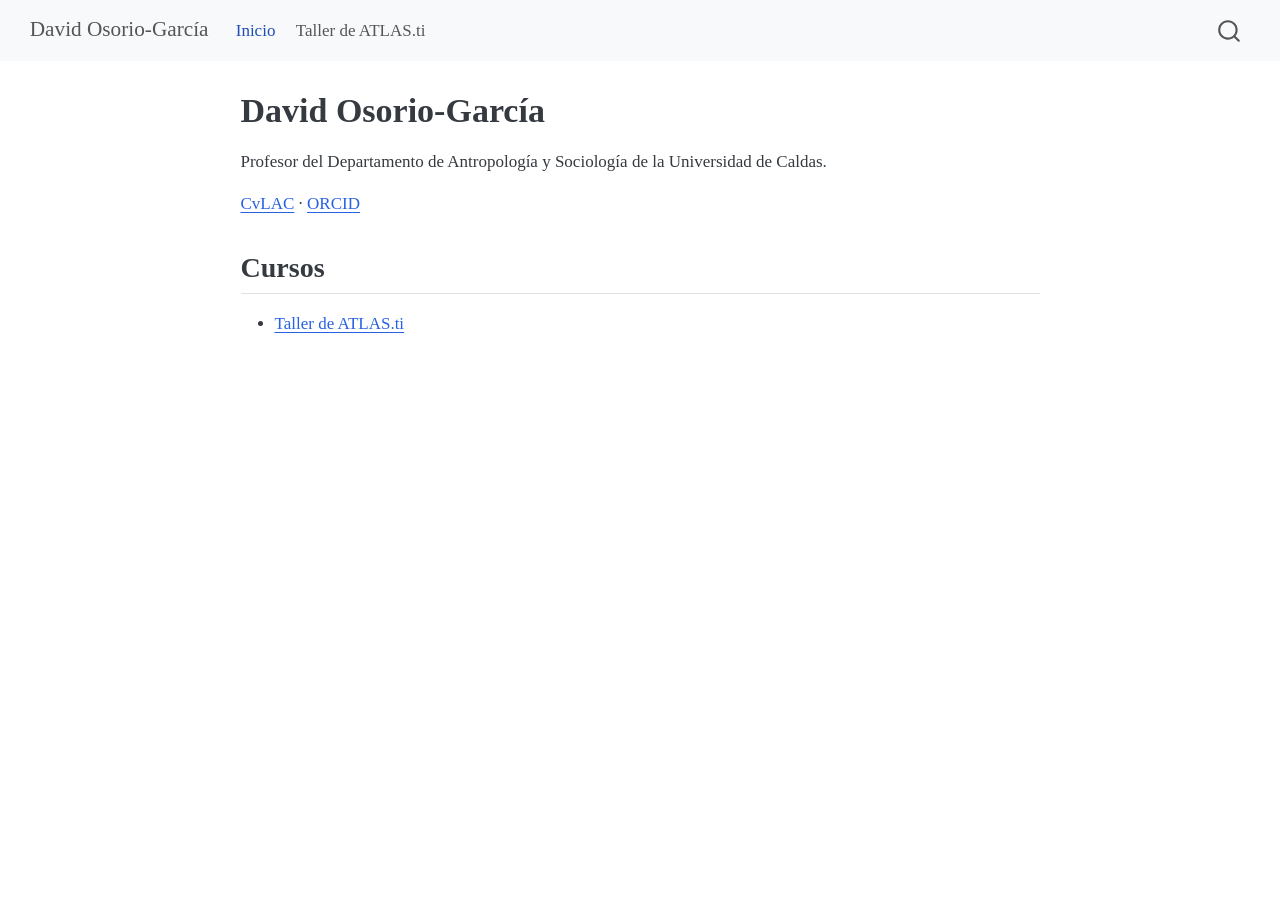
==== docs/index.html @ a3dd9631 "Sitio inicial: inicio, taller de ATLAS.ti, edición UTP 2026 y ejercicio de codificación Co-Authored-" ====
<!DOCTYPE html>
<html xmlns="http://www.w3.org/1999/xhtml" lang="es" xml:lang="es"><head>

<meta charset="utf-8">
<meta name="generator" content="quarto-1.10.20">

<meta name="viewport" content="width=device-width, initial-scale=1.0, user-scalable=yes">


<title>David Osorio-García</title>
<style>
/* Default styles provided by pandoc.
** See https://pandoc.org/MANUAL.html#variables-for-html for config info.
*/
span.smallcaps{font-variant: small-caps;}
div.columns{display: flex; gap: 1.5em;}
div.column{flex: auto;}
@media screen {
div.columns{gap: min(4vw, 1.5em);}
div.column{overflow-x: auto;}
}
div.hanging-indent{margin-left: 1.5em; text-indent: -1.5em;}
ul.task-list{list-style: none;}
ul.task-list li input[type="checkbox"] {
  width: 0.8em;
  margin: 0 0.8em 0.2em -1em; /* quarto-specific, see https://github.com/quarto-dev/quarto-cli/issues/4556 */ 
  vertical-align: middle;
}
</style>


<script src="site_libs/quarto-nav/quarto-nav.js"></script>
<script src="site_libs/quarto-nav/headroom.min.js"></script>
<script src="site_libs/clipboard/clipboard.min.js"></script>
<script src="site_libs/quarto-search/autocomplete.umd.js"></script>
<script src="site_libs/quarto-search/fuse.min.js"></script>
<script src="site_libs/quarto-search/quarto-search.js"></script>
<meta name="quarto:offset" content="./">
<script src="site_libs/quarto-html/quarto.js" type="module"></script>
<script src="site_libs/quarto-html/tabsets/tabsets.js" type="module"></script>
<script src="site_libs/quarto-html/popper.min.js"></script>
<script src="site_libs/quarto-html/tippy.umd.min.js"></script>
<script src="site_libs/quarto-html/anchor.min.js"></script>
<link href="site_libs/quarto-html/tippy.css" rel="stylesheet">
<link href="site_libs/quarto-html/quarto-syntax-highlighting-17888a1159294d3eb470f19f6f52f5a5.css" rel="stylesheet" id="quarto-text-highlighting-styles">
<script src="site_libs/bootstrap/bootstrap.min.js"></script>
<link href="site_libs/bootstrap/bootstrap-icons.css" rel="stylesheet">
<link href="site_libs/bootstrap/bootstrap-c2f0bb6001af87c2afec5b19ab475c8c.min.css" rel="stylesheet" append-hash="true" id="quarto-bootstrap" data-mode="light">
<script id="quarto-search-options" type="application/json">{
  "location": "navbar",
  "copy-button": false,
  "collapse-after": 3,
  "panel-placement": "end",
  "type": "overlay",
  "limit": 50,
  "keyboard-shortcut": [
    "f",
    "/",
    "s"
  ],
  "show-item-context": false,
  "language": {
    "search-no-results-text": "No se han encontrado resultados",
    "search-matching-documents-text": "documentos encontrados",
    "search-copy-link-title": "Copiar el enlace en la búsqueda",
    "search-hide-matches-text": "Ocultar resultados adicionales",
    "search-more-match-text": "resultado adicional en este documento",
    "search-more-matches-text": "resultados adicionales en este documento",
    "search-clear-button-title": "Borrar",
    "search-text-placeholder": "",
    "search-detached-cancel-button-title": "Cancelar",
    "search-submit-button-title": "Enviar",
    "search-label": "Buscar"
  }
}</script>


</head>

<body class="nav-fixed fullcontent quarto-light">

<div id="quarto-search-results"></div>
  <header id="quarto-header" class="headroom fixed-top">
    <nav class="navbar navbar-expand-lg " data-bs-theme="dark">
      <div class="navbar-container container-fluid">
      <div class="navbar-brand-container mx-auto">
    <a class="navbar-brand" href="./index.html">
    <span class="navbar-title">David Osorio-García</span>
    </a>
  </div>
            <div id="quarto-search" class="" title="Buscar"></div>
          <button class="navbar-toggler" type="button" data-bs-toggle="collapse" data-bs-target="#navbarCollapse" aria-controls="navbarCollapse" role="menu" aria-expanded="false" aria-label="Navegación de palanca" onclick="if (window.quartoToggleHeadroom) { window.quartoToggleHeadroom(); }">
  <span class="navbar-toggler-icon"></span>
</button>
          <div class="collapse navbar-collapse" id="navbarCollapse">
            <ul class="navbar-nav navbar-nav-scroll me-auto">
  <li class="nav-item">
    <a class="nav-link active" href="./index.html" aria-current="page"> 
<span class="menu-text">Inicio</span></a>
  </li>  
  <li class="nav-item">
    <a class="nav-link" href="./atlasti/index.html"> 
<span class="menu-text">Taller de ATLAS.ti</span></a>
  </li>  
</ul>
          </div> <!-- /navcollapse -->
            <div class="quarto-navbar-tools">
</div>
      </div> <!-- /container-fluid -->
    </nav>
</header>
<!-- content -->
<div id="quarto-content" class="quarto-container page-columns page-rows-contents page-layout-article page-navbar">
<!-- sidebar -->
<!-- margin-sidebar -->
    
<!-- main -->
<main class="content" id="quarto-document-content">

<header id="title-block-header" class="quarto-title-block default">
<div class="quarto-title">
<h1 class="title">David Osorio-García</h1>
</div>



<div class="quarto-title-meta">

    
  
    
  </div>
  


</header>


<p>Profesor del Departamento de Antropología y Sociología de la Universidad de Caldas.</p>
<p><a href="https://scienti.minciencias.gov.co/cvlac/visualizador/generarCurriculoCv.do?cod_rh=0001462663">CvLAC</a> · <a href="https://orcid.org/0000-0002-9944-364X">ORCID</a></p>
<section id="cursos" class="level2">
<h2 class="anchored" data-anchor-id="cursos">Cursos</h2>
<ul>
<li><a href="./atlasti/index.html">Taller de ATLAS.ti</a></li>
</ul>


</section>

</main> <!-- /main -->
<script id="quarto-html-after-body" type="application/javascript">
  window.document.addEventListener("DOMContentLoaded", function (event) {
    const icon = "";
    const anchorJS = new window.AnchorJS();
    anchorJS.options = {
      placement: 'right',
      icon: icon
    };
    anchorJS.add('.anchored');
    const isCodeAnnotation = (el) => {
      for (const clz of el.classList) {
        if (clz.startsWith('code-annotation-')) {                     
          return true;
        }
      }
      return false;
    }
    const onCopySuccess = function(e) {
      // button target
      const button = e.trigger;
      // don't keep focus
      button.blur();
      // flash "checked"
      button.classList.add('code-copy-button-checked');
      var currentTitle = button.getAttribute("title");
      button.setAttribute("title", "Copiado");
      let tooltip;
      if (window.bootstrap) {
        button.setAttribute("data-bs-toggle", "tooltip");
        button.setAttribute("data-bs-placement", "left");
        button.setAttribute("data-bs-title", "Copiado");
        tooltip = new bootstrap.Tooltip(button, 
          { trigger: "manual", 
            customClass: "code-copy-button-tooltip",
            offset: [0, -8]});
        tooltip.show();    
      }
      setTimeout(function() {
        if (tooltip) {
          tooltip.hide();
          button.removeAttribute("data-bs-title");
          button.removeAttribute("data-bs-toggle");
          button.removeAttribute("data-bs-placement");
        }
        button.setAttribute("title", currentTitle);
        button.classList.remove('code-copy-button-checked');
      }, 1000);
      // clear code selection
      e.clearSelection();
    }
    const getTextToCopy = function(trigger) {
      const outerScaffold = trigger.parentElement.cloneNode(true);
      const codeEl = outerScaffold.querySelector('code');
      for (const childEl of codeEl.children) {
        if (isCodeAnnotation(childEl)) {
          childEl.remove();
        }
      }
      return codeEl.innerText;
    }
    const clipboard = new window.ClipboardJS('.code-copy-button:not([data-in-quarto-modal])', {
      text: getTextToCopy
    });
    clipboard.on('success', onCopySuccess);
    if (window.document.getElementById('quarto-embedded-source-code-modal')) {
      const clipboardModal = new window.ClipboardJS('.code-copy-button[data-in-quarto-modal]', {
        text: getTextToCopy,
        container: window.document.getElementById('quarto-embedded-source-code-modal')
      });
      clipboardModal.on('success', onCopySuccess);
    }
      var localhostRegex = new RegExp(/^(?:http|https):\/\/localhost\:?[0-9]*\//);
      var mailtoRegex = new RegExp(/^mailto:/);
        var filterRegex = new RegExp("https:\/\/davidosoriogarcia\.github\.io");
      var isInternal = (href) => {
          return filterRegex.test(href) || localhostRegex.test(href) || mailtoRegex.test(href);
      }
      // Inspect non-navigation links and adorn them if external
     var links = window.document.querySelectorAll('a[href]:not(.nav-link):not(.navbar-brand):not(.toc-action):not(.sidebar-link):not(.sidebar-item-toggle):not(.pagination-link):not(.no-external):not([aria-hidden]):not(.dropdown-item):not(.quarto-navigation-tool):not(.about-link)');
      for (var i=0; i<links.length; i++) {
        const link = links[i];
        if (!isInternal(link.href)) {
          // undo the damage that might have been done by quarto-nav.js in the case of
          // links that we want to consider external
          if (link.dataset.originalHref !== undefined) {
            link.href = link.dataset.originalHref;
          }
        }
      }
    function tippyHover(el, contentFn, onTriggerFn, onUntriggerFn) {
      const config = {
        allowHTML: true,
        maxWidth: 500,
        delay: 100,
        arrow: false,
        appendTo: function(el) {
            return el.parentElement;
        },
        interactive: true,
        interactiveBorder: 10,
        theme: 'quarto',
        placement: 'bottom-start',
      };
      if (contentFn) {
        config.content = contentFn;
      }
      if (onTriggerFn) {
        config.onTrigger = onTriggerFn;
      }
      if (onUntriggerFn) {
        config.onUntrigger = onUntriggerFn;
      }
      window.tippy(el, config); 
    }
    const noterefs = window.document.querySelectorAll('a[role="doc-noteref"]');
    for (var i=0; i<noterefs.length; i++) {
      const ref = noterefs[i];
      tippyHover(ref, function() {
        // use id or data attribute instead here
        let href = ref.getAttribute('data-footnote-href') || ref.getAttribute('href');
        try { href = new URL(href).hash; } catch {}
        const id = href.replace(/^#\/?/, "");
        const note = window.document.getElementById(id);
        if (note) {
          return note.innerHTML;
        } else {
          return "";
        }
      });
    }
    const xrefs = window.document.querySelectorAll('a.quarto-xref');
    const processXRef = (id, note) => {
      // Strip column container classes
      const stripColumnClz = (el) => {
        el.classList.remove("page-full", "page-columns");
        if (el.children) {
          for (const child of el.children) {
            stripColumnClz(child);
          }
        }
      }
      stripColumnClz(note)
      if (id === null || id.startsWith('sec-')) {
        // Special case sections, only their first couple elements
        const container = document.createElement("div");
        if (note.children && note.children.length > 2) {
          container.appendChild(note.children[0].cloneNode(true));
          for (let i = 1; i < note.children.length; i++) {
            const child = note.children[i];
            if (child.tagName === "P" && child.innerText === "") {
              continue;
            } else {
              container.appendChild(child.cloneNode(true));
              break;
            }
          }
          if (window.Quarto?.typesetMath) {
            window.Quarto.typesetMath(container);
          }
          return container.innerHTML
        } else {
          if (window.Quarto?.typesetMath) {
            window.Quarto.typesetMath(note);
          }
          return note.innerHTML;
        }
      } else {
        // Remove any anchor links if they are present
        const anchorLink = note.querySelector('a.anchorjs-link');
        if (anchorLink) {
          anchorLink.remove();
        }
        if (window.Quarto?.typesetMath) {
          window.Quarto.typesetMath(note);
        }
        if (note.classList.contains("callout")) {
          return note.outerHTML;
        } else {
          return note.innerHTML;
        }
      }
    }
    for (var i=0; i<xrefs.length; i++) {
      const xref = xrefs[i];
      tippyHover(xref, undefined, function(instance) {
        instance.disable();
        let url = xref.getAttribute('href');
        let hash = undefined; 
        if (url.startsWith('#')) {
          hash = url;
        } else {
          try { hash = new URL(url).hash; } catch {}
        }
        if (hash) {
          const id = hash.replace(/^#\/?/, "");
          const note = window.document.getElementById(id);
          if (note !== null) {
            try {
              const html = processXRef(id, note.cloneNode(true));
              instance.setContent(html);
            } finally {
              instance.enable();
              instance.show();
            }
          } else {
            // See if we can fetch this
            fetch(url.split('#')[0])
            .then(res => res.text())
            .then(html => {
              const parser = new DOMParser();
              const htmlDoc = parser.parseFromString(html, "text/html");
              const note = htmlDoc.getElementById(id);
              if (note !== null) {
                const html = processXRef(id, note);
                instance.setContent(html);
              } 
            }).finally(() => {
              instance.enable();
              instance.show();
            });
          }
        } else {
          // See if we can fetch a full url (with no hash to target)
          // This is a special case and we should probably do some content thinning / targeting
          fetch(url)
          .then(res => res.text())
          .then(html => {
            const parser = new DOMParser();
            const htmlDoc = parser.parseFromString(html, "text/html");
            const note = htmlDoc.querySelector('main.content');
            if (note !== null) {
              // This should only happen for chapter cross references
              // (since there is no id in the URL)
              // remove the first header
              if (note.children.length > 0 && note.children[0].tagName === "HEADER") {
                note.children[0].remove();
              }
              const html = processXRef(null, note);
              instance.setContent(html);
            } 
          }).finally(() => {
            instance.enable();
            instance.show();
          });
        }
      }, function(instance) {
      });
    }
        let selectedAnnoteEl;
        const selectorForAnnotation = ( cell, annotation) => {
          let cellAttr = 'data-code-cell="' + cell + '"';
          let lineAttr = 'data-code-annotation="' +  annotation + '"';
          const selector = 'span[' + cellAttr + '][' + lineAttr + ']';
          return selector;
        }
        const selectCodeLines = (annoteEl) => {
          const doc = window.document;
          const targetCell = annoteEl.getAttribute("data-target-cell");
          const targetAnnotation = annoteEl.getAttribute("data-target-annotation");
          const annoteSpan = window.document.querySelector(selectorForAnnotation(targetCell, targetAnnotation));
          const lines = annoteSpan.getAttribute("data-code-lines").split(",");
          const lineIds = lines.map((line) => {
            return targetCell + "-" + line;
          })
          let top = null;
          let height = null;
          let parent = null;
          if (lineIds.length > 0) {
              //compute the position of the single el (top and bottom and make a div)
              const el = window.document.getElementById(lineIds[0]);
              top = el.offsetTop;
              height = el.offsetHeight;
              parent = el.parentElement.parentElement;
            if (lineIds.length > 1) {
              const lastEl = window.document.getElementById(lineIds[lineIds.length - 1]);
              const bottom = lastEl.offsetTop + lastEl.offsetHeight;
              height = bottom - top;
            }
            if (top !== null && height !== null && parent !== null) {
              // cook up a div (if necessary) and position it 
              let div = window.document.getElementById("code-annotation-line-highlight");
              if (div === null) {
                div = window.document.createElement("div");
                div.setAttribute("id", "code-annotation-line-highlight");
                div.style.position = 'absolute';
                parent.appendChild(div);
              }
              div.style.top = top - 2 + "px";
              div.style.height = height + 4 + "px";
              div.style.left = 0;
              let gutterDiv = window.document.getElementById("code-annotation-line-highlight-gutter");
              if (gutterDiv === null) {
                gutterDiv = window.document.createElement("div");
                gutterDiv.setAttribute("id", "code-annotation-line-highlight-gutter");
                gutterDiv.style.position = 'absolute';
                const codeCell = window.document.getElementById(targetCell);
                const gutter = codeCell.querySelector('.code-annotation-gutter');
                gutter.appendChild(gutterDiv);
              }
              gutterDiv.style.top = top - 2 + "px";
              gutterDiv.style.height = height + 4 + "px";
            }
            selectedAnnoteEl = annoteEl;
          }
        };
        const unselectCodeLines = () => {
          const elementsIds = ["code-annotation-line-highlight", "code-annotation-line-highlight-gutter"];
          elementsIds.forEach((elId) => {
            const div = window.document.getElementById(elId);
            if (div) {
              div.remove();
            }
          });
          selectedAnnoteEl = undefined;
        };
          // Handle positioning of the toggle
      window.addEventListener(
        "resize",
        throttle(() => {
          elRect = undefined;
          if (selectedAnnoteEl) {
            selectCodeLines(selectedAnnoteEl);
          }
        }, 10)
      );
      function throttle(fn, ms) {
      let throttle = false;
      let timer;
        return (...args) => {
          if(!throttle) { // first call gets through
              fn.apply(this, args);
              throttle = true;
          } else { // all the others get throttled
              if(timer) clearTimeout(timer); // cancel #2
              timer = setTimeout(() => {
                fn.apply(this, args);
                timer = throttle = false;
              }, ms);
          }
        };
      }
        // Attach click handler to the DT
        const annoteDls = window.document.querySelectorAll('dt[data-target-cell]');
        for (const annoteDlNode of annoteDls) {
          annoteDlNode.addEventListener('click', (event) => {
            const clickedEl = event.target;
            if (clickedEl !== selectedAnnoteEl) {
              unselectCodeLines();
              const activeEl = window.document.querySelector('dt[data-target-cell].code-annotation-active');
              if (activeEl) {
                activeEl.classList.remove('code-annotation-active');
              }
              selectCodeLines(clickedEl);
              clickedEl.classList.add('code-annotation-active');
            } else {
              // Unselect the line
              unselectCodeLines();
              clickedEl.classList.remove('code-annotation-active');
            }
          });
        }
    const findCites = (el) => {
      const parentEl = el.parentElement;
      if (parentEl) {
        const cites = parentEl.dataset.cites;
        if (cites) {
          return {
            el,
            cites: cites.split(' ')
          };
        } else {
          return findCites(el.parentElement)
        }
      } else {
        return undefined;
      }
    };
    var bibliorefs = window.document.querySelectorAll('a[role="doc-biblioref"]');
    for (var i=0; i<bibliorefs.length; i++) {
      const ref = bibliorefs[i];
      const citeInfo = findCites(ref);
      if (citeInfo) {
        tippyHover(citeInfo.el, function() {
          var popup = window.document.createElement('div');
          citeInfo.cites.forEach(function(cite) {
            var citeDiv = window.document.createElement('div');
            citeDiv.classList.add('hanging-indent');
            citeDiv.classList.add('csl-entry');
            var biblioDiv = window.document.getElementById('ref-' + cite);
            if (biblioDiv) {
              citeDiv.innerHTML = biblioDiv.innerHTML;
            }
            popup.appendChild(citeDiv);
          });
          return popup.innerHTML;
        });
      }
    }
  });
  </script>
</div> <!-- /content -->




</body></html>
---- docs/site_libs/quarto-html/tippy.css ----
.tippy-box[data-animation=fade][data-state=hidden]{opacity:0}[data-tippy-root]{max-width:calc(100vw - 10px)}.tippy-box{position:relative;background-color:#333;color:#fff;border-radius:4px;font-size:14px;line-height:1.4;white-space:normal;outline:0;transition-property:transform,visibility,opacity}.tippy-box[data-placement^=top]>.tippy-arrow{bottom:0}.tippy-box[data-placement^=top]>.tippy-arrow:before{bottom:-7px;left:0;border-width:8px 8px 0;border-top-color:initial;transform-origin:center top}.tippy-box[data-placement^=bottom]>.tippy-arrow{top:0}.tippy-box[data-placement^=bottom]>.tippy-arrow:before{top:-7px;left:0;border-width:0 8px 8px;border-bottom-color:initial;transform-origin:center bottom}.tippy-box[data-placement^=left]>.tippy-arrow{right:0}.tippy-box[data-placement^=left]>.tippy-arrow:before{border-width:8px 0 8px 8px;border-left-color:initial;right:-7px;transform-origin:center left}.tippy-box[data-placement^=right]>.tippy-arrow{left:0}.tippy-box[data-placement^=right]>.tippy-arrow:before{left:-7px;border-width:8px 8px 8px 0;border-right-color:initial;transform-origin:center right}.tippy-box[data-inertia][data-state=visible]{transition-timing-function:cubic-bezier(.54,1.5,.38,1.11)}.tippy-arrow{width:16px;height:16px;color:#333}.tippy-arrow:before{content:"";position:absolute;border-color:transparent;border-style:solid}.tippy-content{position:relative;padding:5px 9px;z-index:1}
---- docs/site_libs/quarto-html/quarto-syntax-highlighting-17888a1159294d3eb470f19f6f52f5a5.css ----
/* quarto syntax highlight colors */
:root {
  --quarto-hl-ot-color: #003B4F;
  --quarto-hl-at-color: #657422;
  --quarto-hl-ss-color: #20794D;
  --quarto-hl-an-color: #5E5E5E;
  --quarto-hl-fu-color: #4758AB;
  --quarto-hl-st-color: #20794D;
  --quarto-hl-cf-color: #003B4F;
  --quarto-hl-op-color: #5E5E5E;
  --quarto-hl-er-color: #AD0000;
  --quarto-hl-bn-color: #AD0000;
  --quarto-hl-al-color: #AD0000;
  --quarto-hl-va-color: #111111;
  --quarto-hl-bu-color: inherit;
  --quarto-hl-ex-color: inherit;
  --quarto-hl-pp-color: #AD0000;
  --quarto-hl-in-color: #5E5E5E;
  --quarto-hl-vs-color: #20794D;
  --quarto-hl-wa-color: #5E5E5E;
  --quarto-hl-do-color: #5E5E5E;
  --quarto-hl-im-color: #00769E;
  --quarto-hl-ch-color: #20794D;
  --quarto-hl-dt-color: #AD0000;
  --quarto-hl-fl-color: #AD0000;
  --quarto-hl-co-color: #5E5E5E;
  --quarto-hl-cv-color: #5E5E5E;
  --quarto-hl-cn-color: #8f5902;
  --quarto-hl-sc-color: #5E5E5E;
  --quarto-hl-dv-color: #AD0000;
  --quarto-hl-kw-color: #003B4F;
}

/* other quarto variables */
:root {
  --quarto-font-monospace: SFMono-Regular, Menlo, Monaco, Consolas, "Liberation Mono", "Courier New", monospace;
}

/* syntax highlight based on Pandoc's rules */
pre > code.sourceCode > span {
  color: #003B4F;
}

code.sourceCode > span {
  color: #003B4F;
}

div.sourceCode,
div.sourceCode pre.sourceCode {
  color: #003B4F;
}

/* Normal */
code span {
  color: #003B4F;
}

/* Alert */
code span.al {
  color: #AD0000;
  font-style: inherit;
}

/* Annotation */
code span.an {
  color: #5E5E5E;
  font-style: inherit;
}

/* Attribute */
code span.at {
  color: #657422;
  font-style: inherit;
}

/* BaseN */
code span.bn {
  color: #AD0000;
  font-style: inherit;
}

/* BuiltIn */
code span.bu {
  font-style: inherit;
}

/* ControlFlow */
code span.cf {
  color: #003B4F;
  font-weight: bold;
  font-style: inherit;
}

/* Char */
code span.ch {
  color: #20794D;
  font-style: inherit;
}

/* Constant */
code span.cn {
  color: #8f5902;
  font-style: inherit;
}

/* Comment */
code span.co {
  color: #5E5E5E;
  font-style: inherit;
}

/* CommentVar */
code span.cv {
  color: #5E5E5E;
  font-style: italic;
}

/* Documentation */
code span.do {
  color: #5E5E5E;
  font-style: italic;
}

/* DataType */
code span.dt {
  color: #AD0000;
  font-style: inherit;
}

/* DecVal */
code span.dv {
  color: #AD0000;
  font-style: inherit;
}

/* Error */
code span.er {
  color: #AD0000;
  font-style: inherit;
}

/* Extension */
code span.ex {
  font-style: inherit;
}

/* Float */
code span.fl {
  color: #AD0000;
  font-style: inherit;
}

/* Function */
code span.fu {
  color: #4758AB;
  font-style: inherit;
}

/* Import */
code span.im {
  color: #00769E;
  font-style: inherit;
}

/* Information */
code span.in {
  color: #5E5E5E;
  font-style: inherit;
}

/* Keyword */
code span.kw {
  color: #003B4F;
  font-weight: bold;
  font-style: inherit;
}

/* Operator */
code span.op {
  color: #5E5E5E;
  font-style: inherit;
}

/* Other */
code span.ot {
  color: #003B4F;
  font-style: inherit;
}

/* Preprocessor */
code span.pp {
  color: #AD0000;
  font-style: inherit;
}

/* SpecialChar */
code span.sc {
  color: #5E5E5E;
  font-style: inherit;
}

/* SpecialString */
code span.ss {
  color: #20794D;
  font-style: inherit;
}

/* String */
code span.st {
  color: #20794D;
  font-style: inherit;
}

/* Variable */
code span.va {
  color: #111111;
  font-style: inherit;
}

/* VerbatimString */
code span.vs {
  color: #20794D;
  font-style: inherit;
}

/* Warning */
code span.wa {
  color: #5E5E5E;
  font-style: italic;
}

.prevent-inlining {
  content: "</";
}

/*# sourceMappingURL=fadfc755eec066e9e3d699cf819c3e33.css.map */
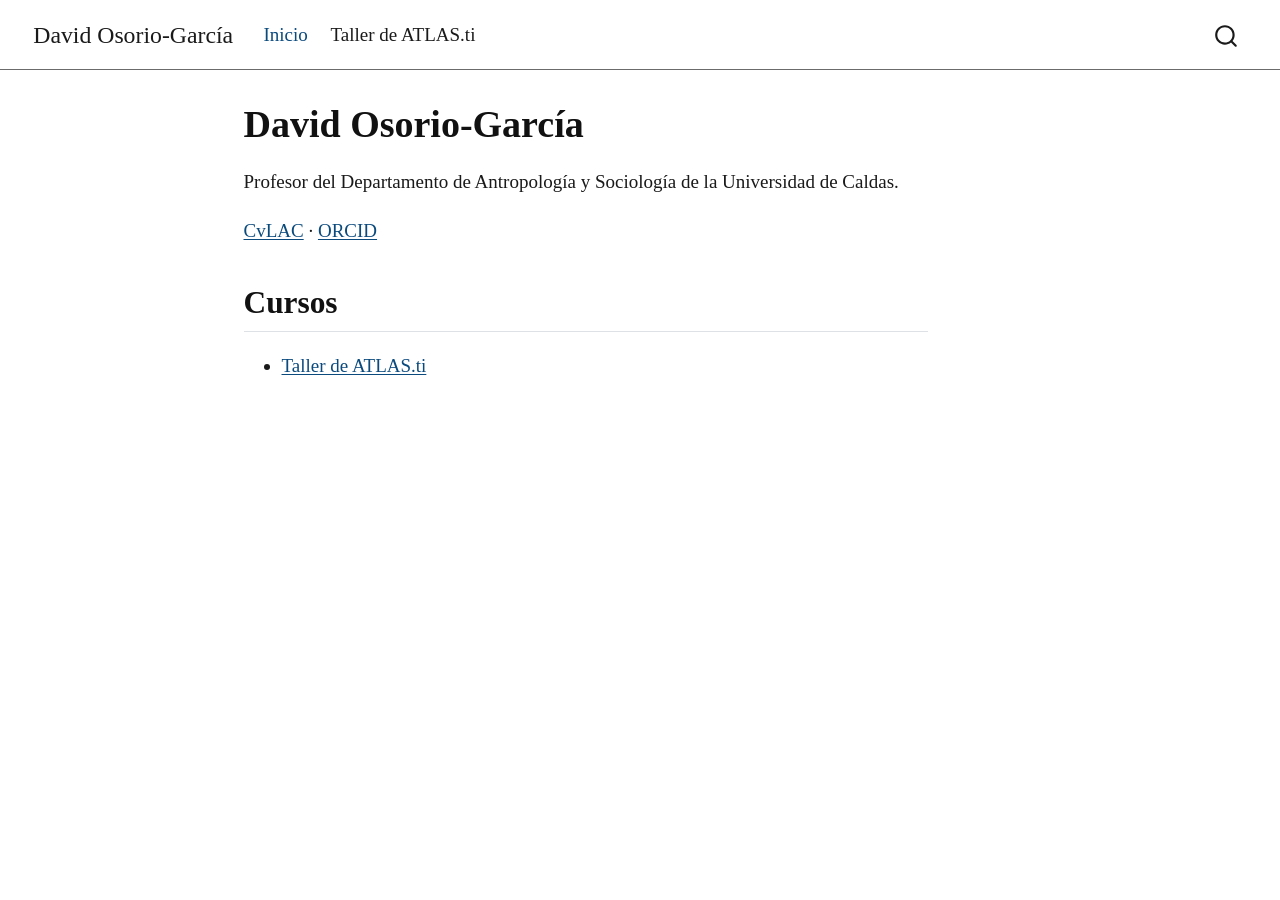
==== commit e10551f2: "Sitio: lectura (19/17 px, 1,6, ~70 caracteres, contraste 7:1); edición UTP con firma a la derecha, r" ====
--- a/docs/index.html
+++ b/docs/index.html
@@ -45,7 +45,7 @@
 <link href="site_libs/quarto-html/quarto-syntax-highlighting-17888a1159294d3eb470f19f6f52f5a5.css" rel="stylesheet" id="quarto-text-highlighting-styles">
 <script src="site_libs/bootstrap/bootstrap.min.js"></script>
 <link href="site_libs/bootstrap/bootstrap-icons.css" rel="stylesheet">
-<link href="site_libs/bootstrap/bootstrap-c2f0bb6001af87c2afec5b19ab475c8c.min.css" rel="stylesheet" append-hash="true" id="quarto-bootstrap" data-mode="light">
+<link href="site_libs/bootstrap/bootstrap-28047efccf63605af0dc86d4b1c172ca.min.css" rel="stylesheet" append-hash="true" id="quarto-bootstrap" data-mode="light">
 <script id="quarto-search-options" type="application/json">{
   "location": "navbar",
   "copy-button": false,
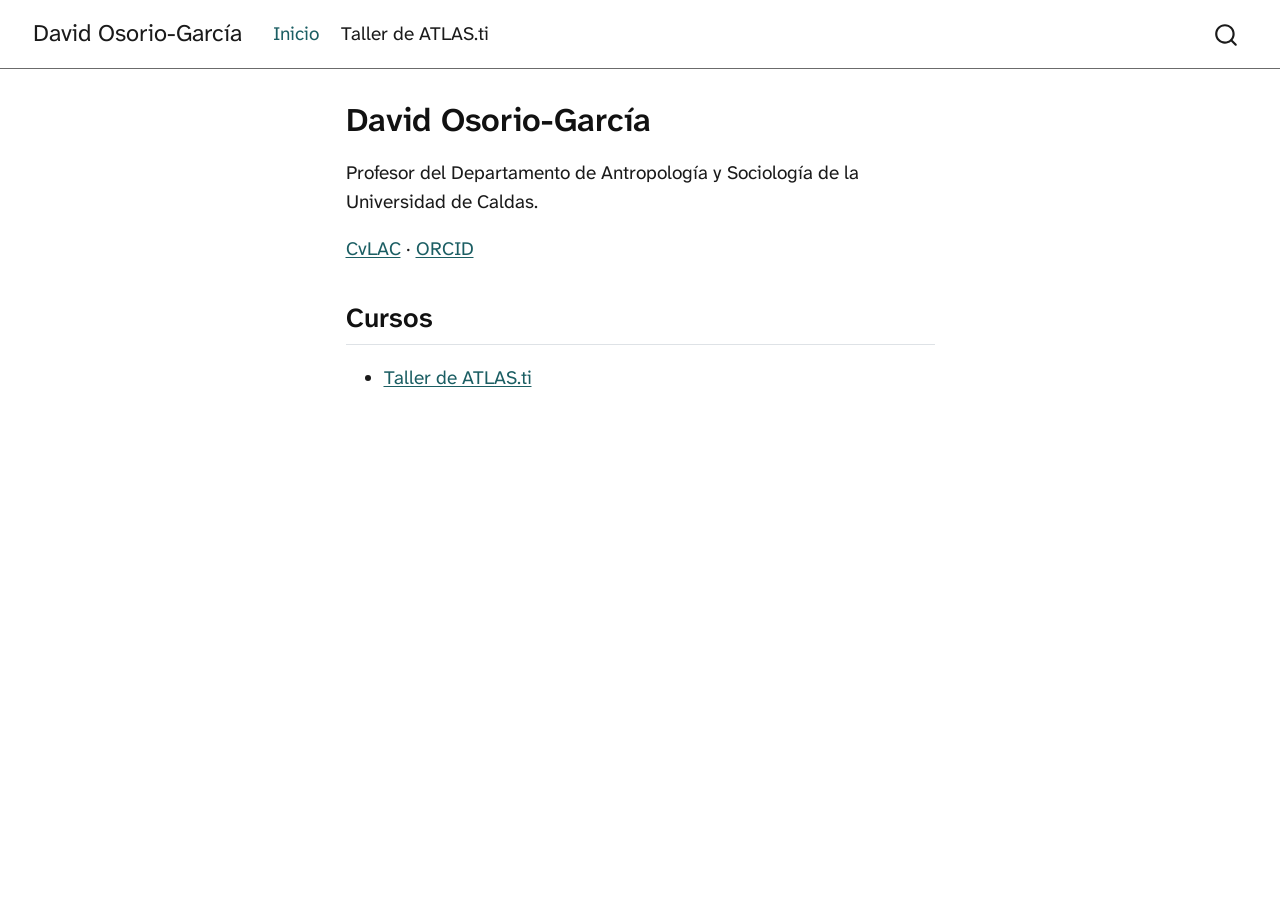
==== commit ca027b48: "Diseño propio del sitio: Atkinson Hyperlegible Next alojada, escala 1,2, columna de 31 em, acento ve" ====
--- a/docs/index.html
+++ b/docs/index.html
@@ -45,7 +45,7 @@
 <link href="site_libs/quarto-html/quarto-syntax-highlighting-17888a1159294d3eb470f19f6f52f5a5.css" rel="stylesheet" id="quarto-text-highlighting-styles">
 <script src="site_libs/bootstrap/bootstrap.min.js"></script>
 <link href="site_libs/bootstrap/bootstrap-icons.css" rel="stylesheet">
-<link href="site_libs/bootstrap/bootstrap-28047efccf63605af0dc86d4b1c172ca.min.css" rel="stylesheet" append-hash="true" id="quarto-bootstrap" data-mode="light">
+<link href="site_libs/bootstrap/bootstrap-aac0077e1c25f69f8cb97e12480010bd.min.css" rel="stylesheet" append-hash="true" id="quarto-bootstrap" data-mode="light">
 <script id="quarto-search-options" type="application/json">{
   "location": "navbar",
   "copy-button": false,
@@ -221,7 +221,7 @@
     }
       var localhostRegex = new RegExp(/^(?:http|https):\/\/localhost\:?[0-9]*\//);
       var mailtoRegex = new RegExp(/^mailto:/);
-        var filterRegex = new RegExp("https:\/\/davidosoriogarcia\.github\.io");
+        var filterRegex = new RegExp("https:\/\/davidosoriogarcia\.com");
       var isInternal = (href) => {
           return filterRegex.test(href) || localhostRegex.test(href) || mailtoRegex.test(href);
       }
@@ -235,6 +235,11 @@
           if (link.dataset.originalHref !== undefined) {
             link.href = link.dataset.originalHref;
           }
+            // target, if specified
+            link.setAttribute("target", "_blank");
+            if (link.getAttribute("rel") === null) {
+              link.setAttribute("rel", "noopener");
+            }
         }
       }
     function tippyHover(el, contentFn, onTriggerFn, onUntriggerFn) {
@@ -549,6 +554,7 @@
   });
   </script>
 </div> <!-- /content -->
+<!-- Cloudflare Web Analytics --><script type="module" src="https://static.cloudflareinsights.com/beacon.min.js" data-cf-beacon="{&quot;token&quot;: &quot;130b526755304fdc8af98c499dd98f49&quot;}"></script><!-- End Cloudflare Web Analytics -->
 
 
 
